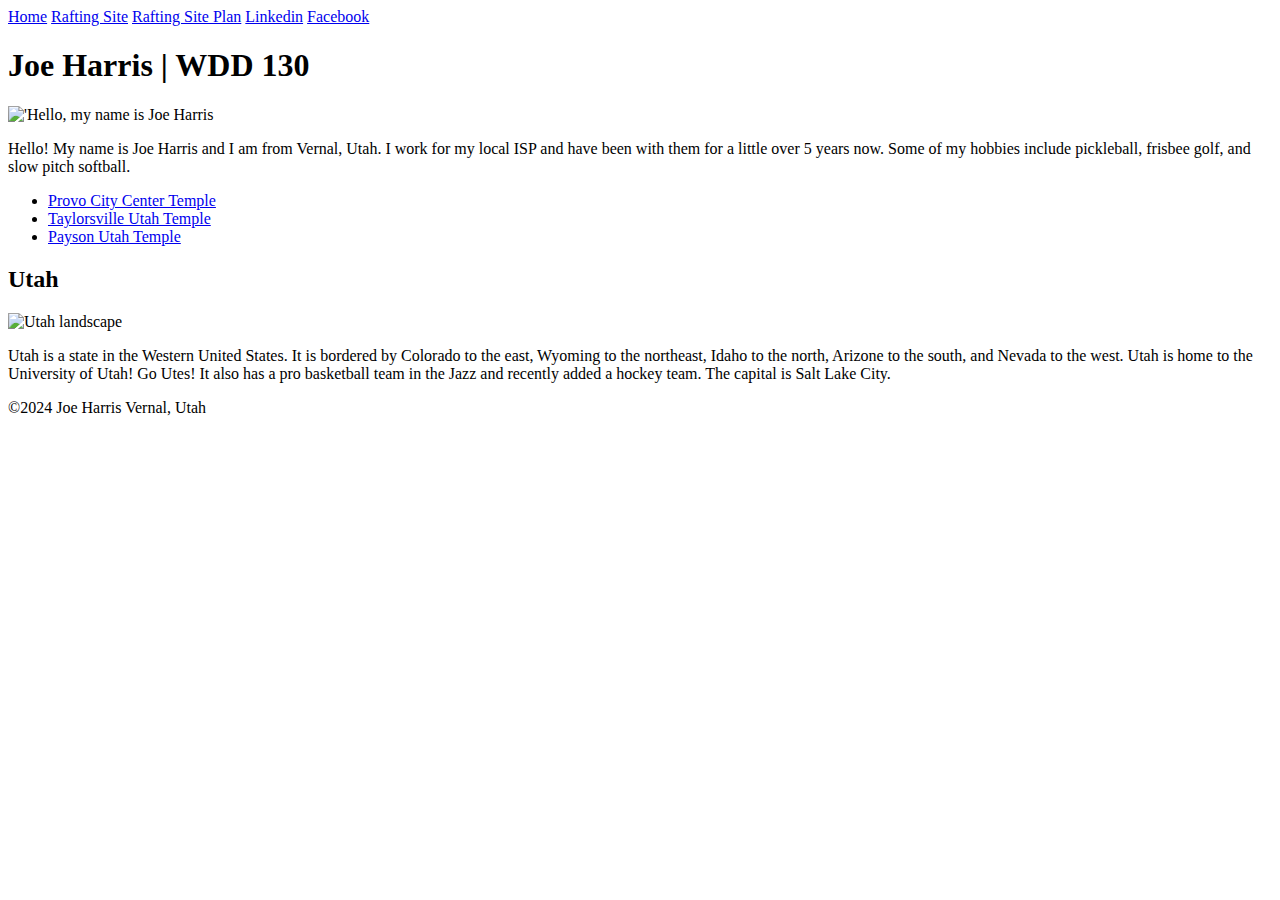
==== wwr/index.html @ 786fc384 "asdf" ====
<!DOCTYPE html>
<html lang="en-Us"> 
    <head>
        <meta charset="utf-8">
        <meta name="viewport" content="width=device-width,initial-scale=1.0">
        <title>Joseph Harris | WDD 130</title>
        <meta name="description" content="Hello, I'm Joe Harris. Discover my journey and see the enhancements I've made for week 2 of WDD130, including design improvements and new features. Explore my skills and projects.">
        <meta name="author" content="Joe Harris">
        <link rel="stylesheet" href="styles/style.css">

    </head>
    <body>
        <header> 
            <nav>
                <a href="#">Home</a>
                <a href="wwr/">Rafting Site</a>
                <a href="wwr/site-plan-rafting.html">Rafting Site Plan</a>
                <a href="https://www.linkedin.com/feed/">Linkedin</a>
                <a href="https://Facebook.com">Facebook</a>
                
            </nav>
        </header>
        <div class="grid">
            <main>
                <h1>Joe Harris | WDD 130</h1>
                <img src="images/profile.webp" alt="'Hello, my name is Joe Harris" width="200">
                <p>Hello! My name is Joe Harris and I am from Vernal, Utah. I work for my local ISP and have been with them for a little over 5 years now. Some of my hobbies include pickleball, frisbee golf, and slow pitch softball.</p>
                <ul class="box">
                    <li><a href="https://www.churchofjesuschrist.org/temples/details/provo-city-center-temple?lang=eng" target="_blank">Provo City Center Temple</a></li>
                    <li><a href="https://www.churchofjesuschrist.org/temples/details/taylorsville-utah-temple?lang=eng" target="_blank">Taylorsville Utah Temple</a></li>
                    <li><a href="https://www.churchofjesuschrist.org/temples/details/payson-utah-temple?lang=eng" target="_blank">Payson Utah Temple</a></li>
                </ul>
            <ul class="box"></ul>
        </main>
        <aside class="box">
            <h2>Utah</h2>
            <img src="images/utah.jpg" alt="Utah landscape">
            <p>Utah is a state in the Western United States. It is bordered by Colorado to the east, Wyoming to the northeast, Idaho to the north, Arizone to the south, and Nevada to the west. Utah is home to the University of Utah! Go Utes! It also has a pro basketball team in the Jazz and recently added a hockey team. The capital is Salt Lake City.</p>
        </aside>
        <aside class="box"></aside>
        </div>
        <footer>
            <p>©2024  Joe Harris Vernal, Utah</p>
           
        </footer>
    </body>
</html>

<!-- 07/11/2024-->
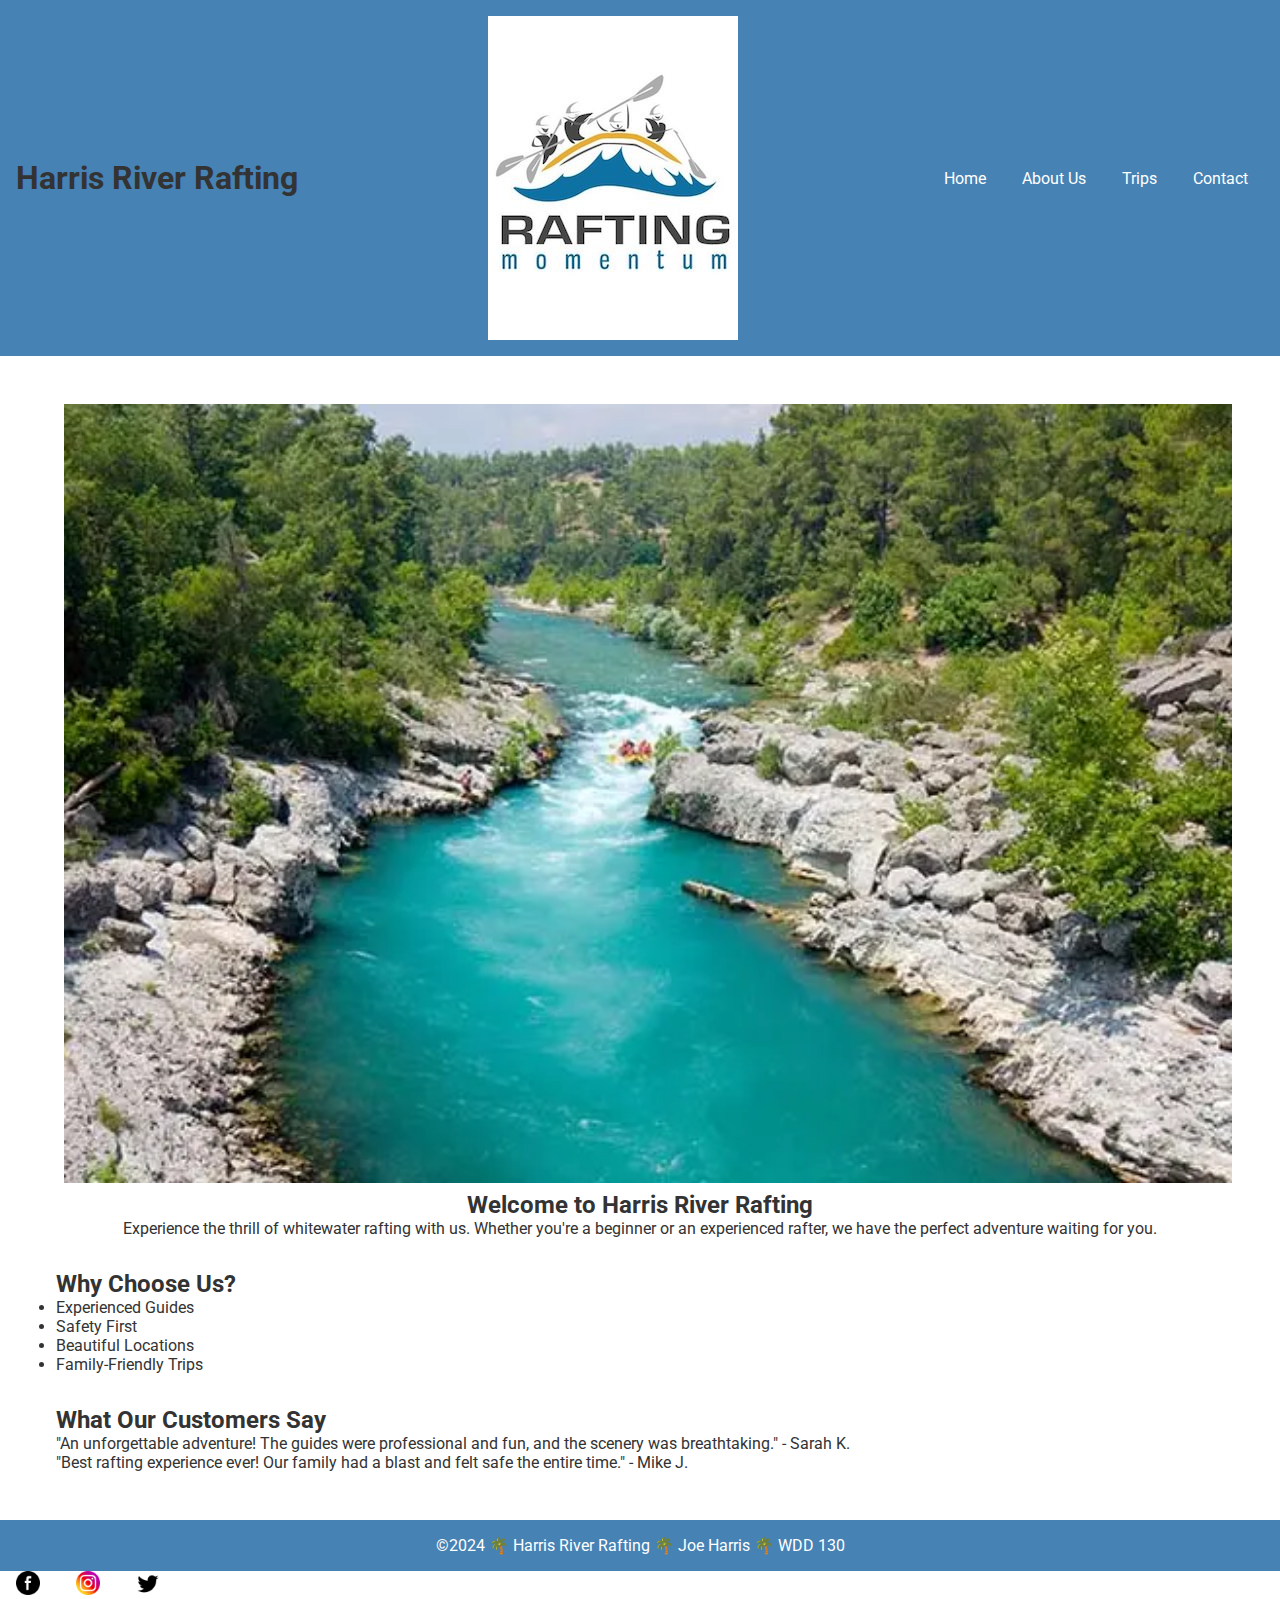
==== commit 448f24b7: "final project" ====
--- a/wwr/index.html
+++ b/wwr/index.html
@@ -1,50 +1,60 @@
-
 <!DOCTYPE html>
-<html lang="en-Us"> 
-    <head>
-        <meta charset="utf-8">
-        <meta name="viewport" content="width=device-width,initial-scale=1.0">
-        <title>Joseph Harris | WDD 130</title>
-        <meta name="description" content="Hello, I'm Joe Harris. Discover my journey and see the enhancements I've made for week 2 of WDD130, including design improvements and new features. Explore my skills and projects.">
-        <meta name="author" content="Joe Harris">
-        <link rel="stylesheet" href="styles/style.css">
-
-    </head>
-    <body>
-        <header> 
-            <nav>
-                <a href="#">Home</a>
-                <a href="wwr/">Rafting Site</a>
-                <a href="wwr/site-plan-rafting.html">Rafting Site Plan</a>
-                <a href="https://www.linkedin.com/feed/">Linkedin</a>
-                <a href="https://Facebook.com">Facebook</a>
-                
-            </nav>
-        </header>
-        <div class="grid">
-            <main>
-                <h1>Joe Harris | WDD 130</h1>
-                <img src="images/profile.webp" alt="'Hello, my name is Joe Harris" width="200">
-                <p>Hello! My name is Joe Harris and I am from Vernal, Utah. I work for my local ISP and have been with them for a little over 5 years now. Some of my hobbies include pickleball, frisbee golf, and slow pitch softball.</p>
-                <ul class="box">
-                    <li><a href="https://www.churchofjesuschrist.org/temples/details/provo-city-center-temple?lang=eng" target="_blank">Provo City Center Temple</a></li>
-                    <li><a href="https://www.churchofjesuschrist.org/temples/details/taylorsville-utah-temple?lang=eng" target="_blank">Taylorsville Utah Temple</a></li>
-                    <li><a href="https://www.churchofjesuschrist.org/temples/details/payson-utah-temple?lang=eng" target="_blank">Payson Utah Temple</a></li>
-                </ul>
-            <ul class="box"></ul>
-        </main>
-        <aside class="box">
-            <h2>Utah</h2>
-            <img src="images/utah.jpg" alt="Utah landscape">
-            <p>Utah is a state in the Western United States. It is bordered by Colorado to the east, Wyoming to the northeast, Idaho to the north, Arizone to the south, and Nevada to the west. Utah is home to the University of Utah! Go Utes! It also has a pro basketball team in the Jazz and recently added a hockey team. The capital is Salt Lake City.</p>
-        </aside>
-        <aside class="box"></aside>
-        </div>
-        <footer>
-            <p>©2024  Joe Harris Vernal, Utah</p>
-           
-        </footer>
-    </body>
+<html lang="en-Us">
+<head>
+    <meta charset="utf-8">
+    <meta name="viewport" content="width=device-width, initial-scale=1.0">
+    <title>Home - Harris River Rafting</title>
+    <meta name="description" content="Welcome to Harris River Rafting. Join us for thrilling whitewater adventures.">
+    <meta name="author" content="Joe Harris">
+    <link rel="stylesheet" href="styles/rafting.css">
+</head>
+<body>
+    <header>
+        <h1>Harris River Rafting</h1>
+        <img src="images/logo.jpg" alt="Rafting Site Logo">
+        <nav>
+            <a href="index.html">Home</a>
+            <a href="about.html">About Us</a>
+            <a href="trips.html">Trips</a>
+            <a href="contact.html">Contact</a>
+        </nav>
+    </header>
+    <main>
+        <section class="hero">
+            <img src="images/hero.webp" alt="Hero Image">
+            <h2>Welcome to Harris River Rafting</h2>
+            <p>Experience the thrill of whitewater rafting with us. Whether you're a beginner or an experienced rafter, we have the perfect adventure waiting for you.</p>
+        </section>
+        <section class="highlights">
+            <h2>Why Choose Us?</h2>
+            <ul>
+                <li>Experienced Guides</li>
+                <li>Safety First</li>
+                <li>Beautiful Locations</li>
+                <li>Family-Friendly Trips</li>
+            </ul>
+        </section>
+        <section class="testimonials">
+            <h2>What Our Customers Say</h2>
+            <blockquote>
+                "An unforgettable adventure! The guides were professional and fun, and the scenery was breathtaking." - Sarah K.
+            </blockquote>
+            <blockquote>
+                "Best rafting experience ever! Our family had a blast and felt safe the entire time." - Mike J.
+            </blockquote>
+        </section>
+    </main>
+    <footer>©2024 🌴 Harris River Rafting 🌴 Joe Harris 🌴 WDD 130</footer>
+    <nav class="social-links">
+        <a href="https://facebook.com">
+            <img src="images/facebook.webp" alt="Facebook">
+        </a>
+        <a href="https://instagram.com">
+            <img src="images/instagram.webp" alt="Instagram">
+        </a>
+        <a href="https://twitter.com">
+            <img src="images/twitter.webp" alt="Twitter">
+        </a>
+    </nav>
+</body>
 </html>
-
-<!-- 07/11/2024-->--- a/wwr/styles/rafting.css
+++ b/wwr/styles/rafting.css
@@ -0,0 +1,154 @@
+/* Import Google Fonts */
+/*@import url('https://fonts.googleapis.com/css2?family=Roboto:wght@400;700&family=Lobster&display=swap');
+
+/*--.hero img {
+    display: block;
+    width: 100%;
+    height: auto;
+}
+
+/* Import Google Fonts */
+@import url('https://fonts.googleapis.com/css2?family=Roboto:wght@400;700&display=swap');
+
+/* CSS Variables */
+:root {
+    --primary-color: steelblue;
+    --secondary-color: #333;
+    --text-color: #ddd;
+    --background-color: #fff;
+}
+
+/* General Styles */
+* {
+    margin: 0;
+    padding: 0;
+    box-sizing: border-box;
+}
+
+body {
+    font-family: 'Roboto', Arial, sans-serif;
+    background-color: var(--background-color);
+    color: var(--secondary-color);
+}
+
+header {
+    background-color: var(--primary-color);
+    padding: 1rem;
+    display: flex;
+    justify-content: space-between;
+    align-items: center;
+}
+
+nav a {
+    color: var(--background-color);
+    text-decoration: none;
+    margin: 0 1rem;
+}
+
+.hero {
+    position: relative;
+    text-align: center;
+}
+
+.hero img {
+    width: 100%;
+    height: auto;
+    display: block;
+}
+
+.hero h1 {
+    position: absolute;
+    top: 50%;
+    left: 50%;
+    transform: translate(-50%, -50%);
+    color: var(--background-color);
+    font-size: 3rem;
+}
+
+main {
+    padding: 1rem;
+    max-width: 1200px;
+    margin: 0 auto;
+}
+
+article {
+    display: flex;
+    align-items: center;
+    margin: 2rem 0;
+    background-color: var(--primary-color);
+    padding: 1rem;
+    color: var(--text-color);
+}
+
+article img {
+    margin-right: 1rem;
+    width: 200px;
+    height: auto;
+}
+
+section {
+    margin: 2rem 0;
+}
+
+footer {
+    background-color: var(--primary-color);
+    color: var(--background-color);
+    text-align: center;
+    padding: 1rem;
+}
+
+footer a img {
+    width: 30px;
+    height: auto;
+    margin: 0 0.5rem;
+}
+
+.social {
+    margin-top: 1rem;
+}
+
+.social a{
+    margin: 0 0.5rem;
+}
+
+.social-links img {
+    width: 24px;
+    height: auto;
+    display: inline-block;
+}
+
+/* Additional Styles for Sections */
+section img {
+    width: 200px;
+    height: auto;
+    margin: 0.5rem;
+}
+
+
+@media (max-width: 768px) {
+    .hero h1 {
+        font-size: 2rem;
+    }
+}
+
+.figure-flex {
+    display: flex;
+    flex-wrap: nowrap; 
+    gap: 16px; 
+    justify-content: space-between; 
+}
+
+.figure-flex figure {
+    flex: 1;
+    margin: 0;
+    padding: 0;
+    box-sizing: border-box;
+}
+
+.figure-flex img {
+    width: 100%;
+    height: auto;
+    display: block;
+}
+
+
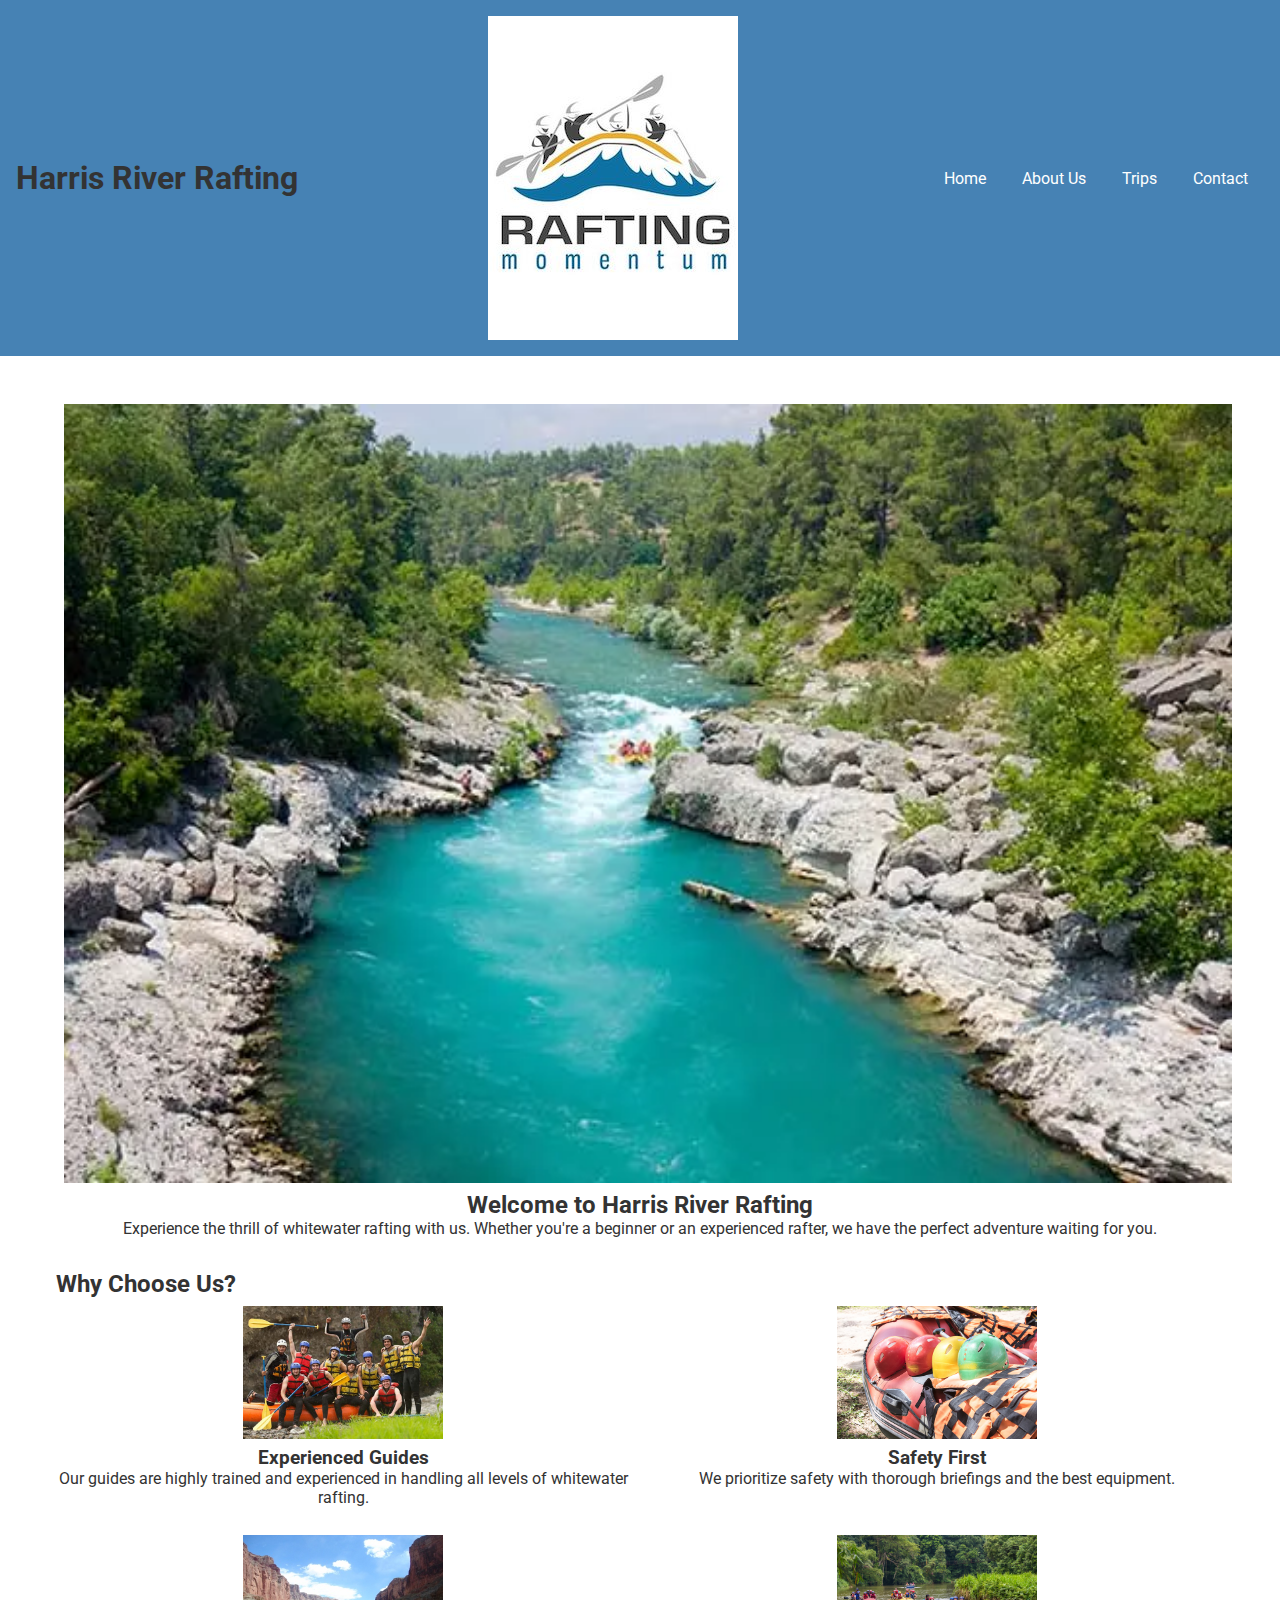
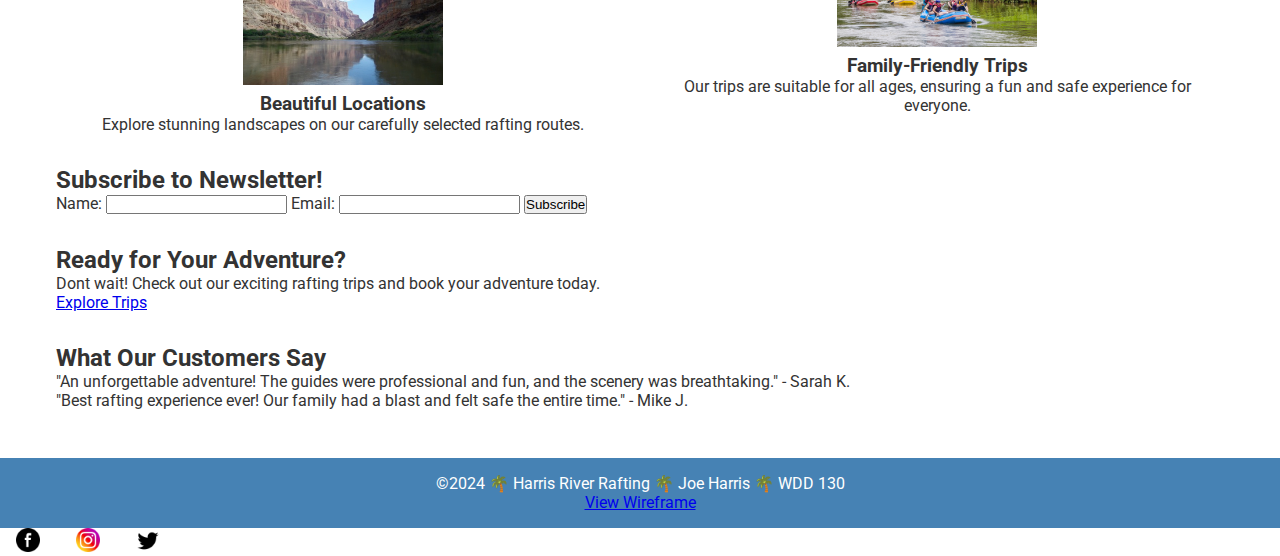
==== commit 4809bcb5: "hope this works" ====
--- a/wwr/index.html
+++ b/wwr/index.html
@@ -1,5 +1,5 @@
 <!DOCTYPE html>
-<html lang="en-Us">
+<html lang="en-US">
 <head>
     <meta charset="utf-8">
     <meta name="viewport" content="width=device-width, initial-scale=1.0">
@@ -19,21 +19,66 @@
             <a href="contact.html">Contact</a>
         </nav>
     </header>
+    
     <main>
+        <!-- Hero Section -->
         <section class="hero">
             <img src="images/hero.webp" alt="Hero Image">
-            <h2>Welcome to Harris River Rafting</h2>
-            <p>Experience the thrill of whitewater rafting with us. Whether you're a beginner or an experienced rafter, we have the perfect adventure waiting for you.</p>
+            <div class="hero-content">
+                <h2>Welcome to Harris River Rafting</h2>
+                <p>Experience the thrill of whitewater rafting with us. Whether you're a beginner or an experienced rafter, we have the perfect adventure waiting for you.</p>
+            </div>
         </section>
+        
+        <!-- Highlights Section -->
         <section class="highlights">
             <h2>Why Choose Us?</h2>
-            <ul>
-                <li>Experienced Guides</li>
-                <li>Safety First</li>
-                <li>Beautiful Locations</li>
-                <li>Family-Friendly Trips</li>
-            </ul>
+            <div class="grid-container">
+                <div class="grid-item">
+                    <img src="images/home2.jpg" alt="Experienced Guides">
+                    <h3>Experienced Guides</h3>
+                    <p>Our guides are highly trained and experienced in handling all levels of whitewater rafting.</p>
+                </div>
+                <div class="grid-item">
+                    <img src="images/home3.jpg" alt="Safety First">
+                    <h3>Safety First</h3>
+                    <p>We prioritize safety with thorough briefings and the best equipment.</p>
+                </div>
+                <div class="grid-item">
+                    <img src="images/home1.jpg" alt="Beautiful Locations">
+                    <h3>Beautiful Locations</h3>
+                    <p>Explore stunning landscapes on our carefully selected rafting routes.</p>
+                </div>
+                <div class="grid-item">
+                    <img src="images/home4.jpg" alt="Family-Friendly Trips">
+                    <h3>Family-Friendly Trips</h3>
+                    <p>Our trips are suitable for all ages, ensuring a fun and safe experience for everyone.</p>
+                </div>
+            </div>
         </section>
+        
+        <!-- Newsletter Signup Section -->
+        <section class="newsletter">
+            <h2>Subscribe to Newsletter!</h2>
+            <form action="subscribe.php" method="post">
+                <label for="name">Name:</label>
+                <input type="text" id="name" name="name" required>
+                
+                <label for="email">Email:</label>
+                <input type="email" id="email" name="email" required>
+                
+                <button type="submit">Subscribe</button>
+            </form>
+        </section>
+        
+        <!-- Call to Action Section -->
+        <section class="cta">
+            <h2>Ready for Your Adventure?</h2>
+            <p>Dont wait! Check out our exciting rafting trips and book your adventure today.</p>
+            <a href="trips.html" class="cta-button">Explore Trips</a>
+        </section>
+        
+        <!-- Testimonials Section -->
         <section class="testimonials">
             <h2>What Our Customers Say</h2>
             <blockquote>
@@ -44,7 +89,12 @@
             </blockquote>
         </section>
     </main>
-    <footer>©2024 🌴 Harris River Rafting 🌴 Joe Harris 🌴 WDD 130</footer>
+    
+    <footer>
+        <p>©2024 🌴 Harris River Rafting 🌴 Joe Harris 🌴 WDD 130</p>
+        <p><a href="wireframe.html">View Wireframe</a></p>
+    </footer>
+    
     <nav class="social-links">
         <a href="https://facebook.com">
             <img src="images/facebook.webp" alt="Facebook">
--- a/wwr/styles/rafting.css
+++ b/wwr/styles/rafting.css
@@ -1,11 +1,3 @@
-/* Import Google Fonts */
-/*@import url('https://fonts.googleapis.com/css2?family=Roboto:wght@400;700&family=Lobster&display=swap');
-
-/*--.hero img {
-    display: block;
-    width: 100%;
-    height: auto;
-}
 
 /* Import Google Fonts */
 @import url('https://fonts.googleapis.com/css2?family=Roboto:wght@400;700&display=swap');
@@ -29,6 +21,8 @@
     font-family: 'Roboto', Arial, sans-serif;
     background-color: var(--background-color);
     color: var(--secondary-color);
+    margin: 0;
+    padding: 0;
 }
 
 header {
@@ -133,9 +127,8 @@
 
 .figure-flex {
     display: flex;
-    flex-wrap: nowrap; 
+    flex-wrap: wrap; 
     gap: 16px; 
-    justify-content: space-between; 
 }
 
 .figure-flex figure {
@@ -151,4 +144,17 @@
     display: block;
 }
 
+.grid-container {
+    display: grid;
+    grid-template-columns: 1fr 1fr;
+    gap: 20px; 
+    
+}
 
+
+.grid-item {
+    display: flex;
+    flex-direction: column;
+    align-items: center;
+    text-align: center;
+}
